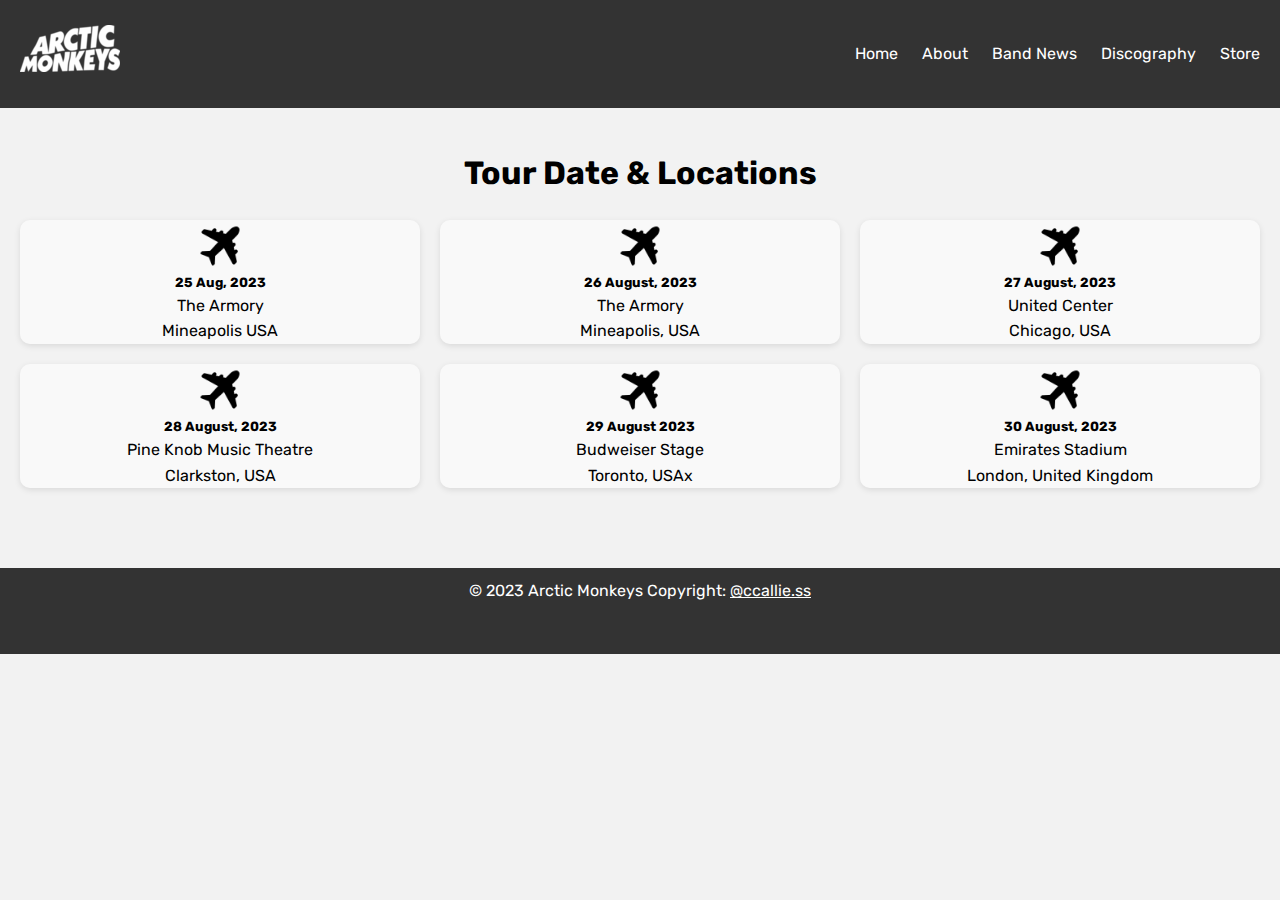
==== tourdate.html @ 8ac16636 "mengisi repository dengan file" ====
<!DOCTYPE html>
<html lang="en">
  <head>
    <meta charset="UTF-8" />
    <meta name="viewport" content="width=device-width, initial-scale=1.0" />
    <title>Tour Dates </title>
    <link rel="stylesheet" href="style.css" />
    <link
      rel="stylesheet"
      href="https://unpkg.com/boxicons@latest/css/boxicons.min.css"
    />
    <link
      href="https://fonts.googleapis.com/css2?family=Rubik&display=swap"
      rel="stylesheet"
    />
  </head>
  <body>
    <header>
      <nav>
        <h1><img src="img/logo.png" alt=""></h1>
        <ul>
          <li><a href="index.html">Home</a></li>
          <li><a href="about.html">About</a></li>
          <li class="dropdown">
            Band News
            <ul class="dropdown-menu">
              <li><a href="tourdate.html">Tour Date & Locations</a></li>
            </ul>
          </li>
          <li class="dropdown">
            Discography
            <ul class="dropdown-menu">
              <li><a href="lyrics.html">Lyrics</a></li>
              <li><a href="track.html">Track Sample</a></li>
            </ul>
          </li>
          <li><a href="store.html">Store</a></li>
        </ul>
      </nav>
    </header>
    <main>
      <section class="tour">
        <h2>Tour Date & Locations</h2>
        <div class="tour-grid">
          <div class="tour-item">
            <img src="plane.png" alt="Image 1" />
            <h5>25 Aug, 2023</h5>
            <span>The Armory<br />Mineapolis USA</span>
          </div>
          <div class="tour-item">
            <img src="plane.png" alt="Image 2" />
            <h5>26 August, 2023</h5>
            <span>The Armory<br />Mineapolis, USA</span>
          </div>
          <div class="tour-item">
            <img src="plane.png" alt="Image 3" />
            <h5>27 August, 2023</h5>
            <span>United Center<br /> Chicago, USA</span>
          </div>
          <div class="tour-item">
            <img src="plane.png" alt="Image 4" />
            <h5>28 August, 2023</h5>
            <span>Pine Knob Music Theatre<br />Clarkston, USA</span>
          </div>
          <div class="tour-item">
            <img src="plane.png" alt="Image 5" />
            <h5>29 August 2023</h5>
            <span>Budweiser Stage<br />Toronto, USAx</span>
          </div>
          <div class="tour-item">
            <img src="plane.png" alt="Image 6" />
            <h5>30 August, 2023</h5>
            <span>Emirates Stadium<br />London, United Kingdom</span>
          </div>
        </div>
      </section>
    </main>
  </body>
  <footer
  class="text-center text-lg-start text-white"
  <!-- Section: Copyright -->
  <section class="p-3 pt-3">
    <div class="row d-flex align-items-center">
      <!-- Grid column -->
      <div class="col-md-7 col-lg-8 text-center text-md-start">
        <!-- Copyright -->
        <div class="p-3">
          © 2023 Arctic Monkeys Copyright:
          <a class="text-white" target="_blank" href="https://instagram.com/ccallie.ss?igshid=OGQ5ZDc2ODk2ZA=="
            >@ccallie.ss</a
          ></footer>
</html>
---- style.css ----
/* style.css */

/* Reset CSS */
* {
  margin: 0;
  padding: 0;
  box-sizing: border-box;
}

body {
  font-family: "Rubik", sans-serif;
  line-height: 1.6;
  background-color: #f2f2f2;
}

.container {
  max-width: 1200px;
  margin: 0 auto;
  padding: 0 20px;
}

header {
  background-color: #333;
  color: #fff;
  padding: 20px;
}

footer {
  display: flex;
  padding: 0.8rem 0;
  justify-content: center;
  background-color: #333;
  color: #fff;
  padding: 10px;
}

a {
  color: #fff;
}

nav {
  display: flex;
  align-items: center;
  justify-content: space-between;
  padding: 5px 0;
}

nav h1 {
  font-size: 24px;
  color: #fff;
  text-transform: uppercase;
  letter-spacing: 2px;
}

nav ul {
  list-style: none;
}

nav ul li {
  display: inline-block;
  margin-left: 20px;
}

nav ul li a {
  color: #fff;
  text-decoration: none;
  transition: color 0.3s ease;
}

nav ul li a:hover {
  color: red;
}

main {
  padding: 40px 0;
}

.hero {
  text-align: center;
  margin-bottom: 40px;
}

.hero h2 {
  font-size: 36px;
  margin-bottom: 20px;
  color: #333;
}

.hero p {
  font-size: 18px;
  margin-bottom: 20px;
  color: #555;
}

.cta-button {
  display: inline-block;
  padding: 10px 20px;
  background-color: #333;
  color: #fff;
  text-decoration: none;
  border-radius: 4px;
  transition: background-color 0.3s ease;
}

.cta-button:hover {
  background-color: #ffcc00;
}

.features {
  margin: 20px;
  display: grid;
  grid-template-columns: repeat(auto-fit, minmax(250px, 1fr));
  gap: 20px;
}

.feature {
  background-color: #fff;
  padding: 20px;
  text-align: center;
  box-shadow: 0 2px 6px rgba(0, 0, 0, 0.1);
  transition: transform 0.3s ease;
}

.feature:hover {
  transform: translateY(-5px);
}

.feature img {
  width: 100%;
  height: 75%;
  margin-bottom: 3px;
}

.feature h3 {
  font-size: 24px;
  color: #333;
}

.feature p {
  font-size: 16px;
  color: #777;
  margin-bottom: 0;
}

.dropdown {
  position: relative;
}

.dropdown .dropdown-menu {
  display: none;
  position: absolute;
  top: 100%;
  left: 0;
  z-index: 1;
  background-color: #fff;
  box-shadow: 0 2px 6px rgba(0, 0, 0, 0.1);
  padding: 10px 0;
}

.dropdown:hover .dropdown-menu {
  display: block;
}

.dropdown-menu li {
  margin: 20px;
  list-style: none;
}

.dropdown-menu li a {
  display: block;
  color: #333;
  text-decoration: none;
  transition: background-color 0.3s ease;
}

.dropdown-submenu:hover .sub-menu {
  display: block;
}

.sub-menu {
  display: none;
  position: absolute;
  top: 0;
  left: 100%;
  min-width: 150px;
  background-color: #fff;
  box-shadow: 0 2px 6px rgba(0, 0, 0, 0.1);
}

.sub-menu li {
  padding: 10px;
}

.sub-menu li a {
  color: #333;
  text-decoration: none;
}

.sub-menu li a:hover {
  background-color: #f2f2f2;
}

.tour {
  text-align: center;
  margin-bottom: 40px;
}

.tour h2 {
  font-size: 32px;
  margin-bottom: 20px;
}

.tour-grid {
  margin: 20px;
  display: grid;
  grid-template-columns: repeat(3, 1fr);
  gap: 20px;
}

.tour-item {
  border-radius: 10px;
  background: rgba(255, 255, 255, 0.5);
  display: flex;
  justify-content: center;
  align-items: center;
  flex-direction: column;
  position: relative;
  overflow: hidden;
  box-shadow: 0 2px 6px rgba(0, 0, 0, 0.1);
  transition: transform 0.3s ease;
}

.tour-item:hover {
  transform: translateY(-10px);
  box-shadow: 0 6px 12px rgba(0, 0, 0, 0.2);
}

.tour-item img {
  display: block;
  width: 13%;
  height: auto;
}

.tour-item-content {
  position: absolute;
  bottom: 0;
  left: 0;
  width: 100%;
  padding: 10px;
  background-color: rgba(0, 0, 0, 0.8);
  color: #fff;
  opacity: 0;
  transition: opacity 0.3s ease;
}

.tour-item:hover .tour-item-content {
  opacity: 1;
}

.tour-item-content h3 {
  font-size: 18px;
  margin-bottom: 5px;
}

.tour-item-content p {
  font-size: 14px;
  margin-bottom: 0;
}

@media (max-width: 768px) {
  .tour-grid {
    grid-template-columns: 1fr;
  }
}

/* ABOUT */

.about {
  padding: 40px 0;
}

.container {
  max-width: 1200px;
  margin: 0 auto;
  padding: 0 20px;
}

.about h2 {
  font-size: 32px;
  margin-bottom: 20px;
  color: #333;
}

.about-content {
  display: flex;
  flex-wrap: wrap;
  justify-content: space-between;
  align-items: center;
}

.about-image {
  flex-basis: 50%;
  margin-bottom: 20px;
}

.about-image img {
  padding-right: 10px;
  display: block;
  width: 100%;
  height: auto;
  transition: opacity 0.3s ease;
}

.about-text {
  flex-basis: 50%;
}

.about-text h3 {
  font-size: 24px;
  margin-bottom: 10px;
  color: #333;
}

.about-text p {
  text-align: justify;
  font-size: 16px;
  color: #777;
  line-height: 1.6;
  margin-bottom: 0;
}

.about-content:hover .about-image img {
  opacity: 0.8;
}

@media (max-width: 768px) {
  .about-content {
    flex-wrap: wrap;
  }

  .about-image,
  .about-text {
    flex-basis: 100%;
  }

  .about-image {
    order: 2;
    margin-bottom: 20px;
  }
}

/* STORE */

.store {
  text-align: center;
  margin-bottom: 40px;
}

.store h2 {
  font-size: 32px;
  margin-bottom: 20px;
  color: #333;
}

.store-grid {
  margin: 20px;
  display: grid;
  grid-template-columns: repeat(auto-fit, minmax(250px, 1fr));
  gap: 20px;
}

.store-item {
  position: relative;
  background-color: #fff;
  padding: 20px;
  text-align: center;
  box-shadow: 0 2px 6px rgba(0, 0, 0, 0.1);
  transition: transform 0.3s ease;
}

.store-item:hover {
  transform: translateY(-5px);
}

.store-item img {
  width: 100%;
  height: auto;
  margin-bottom: 10px;
}

.store-item h3 {
  font-size: 24px;
  margin-bottom: 10px;
  color: #333;
}

.store-item p {
  font-size: 16px;
  color: #777;
  margin-bottom: 0;
  overflow: hidden;
}

@media (max-width: 768px) {
  .store-grid {
    grid-template-columns: repeat(auto-fit, minmax(150px, 1fr));
  }

  .store-item {
    padding: 10px;
  }

  .store-item img {
    margin-bottom: 5px;
  }

  .store-item h3 {
    font-size: 18px;
  }

  .store-item p {
    font-size: 14px;
  }
}

/* LYRICS */

.lyrics {
  text-align: center;
  margin-bottom: 40px;
}

.lyrics h2 {
  font-size: 32px;
  margin-bottom: 20px;
  color: #333;
}

.lyrics-content {
  border-radius: 10px;
  max-width: 800px;
  margin: 0 auto;
  padding: 20px;
  text-align: left;
  background-color: #fff;
  box-shadow: 0 2px 6px rgba(0, 0, 0, 0.1);
}

.row {
  display: flex;
  flex-wrap: wrap;
  justify-content: space-between;
  margin-bottom: 40px;
}

.song {
  border-radius: 10px;
  position: relative;
  width: calc(50% - 20px);
  margin-bottom: 20px;
  padding: 20px;
  background-color: #f2f2f2;
  box-shadow: 0 2px 6px rgba(0, 0, 0, 0.1);
  overflow: hidden;
}

.song img {
  border-radius: 10px;
  display: block;
  width: 100%;
  height: auto;
  margin-bottom: 10px;
}

.song h3 {
  font-size: 24px;
  margin-bottom: 10px;
  color: #333;
}

.song p {
  font-size: 16px;
  color: #777;
  line-height: 1.6;
  margin-bottom: 0;
}

@media (max-width: 768px) {
  .row {
    flex-direction: column;
  }

  .song {
    width: 100%;
  }
}

.song:hover {
  background-color: #ebebeb;
  transform: translateY(-5px);
  box-shadow: 0 4px 8px rgba(0, 0, 0, 0.1);
}

.song:hover h3 {
  color: red;
}

html,
body,
.view {
  height: 100%;
}

#mobile-box {
  width: 360px;
}

.card {
  -webkit-border-radius: 10px;
  border-radius: 10px;
}

.card .view {
  -webkit-border-top-left-radius: 10px;
  border-top-left-radius: 10px;
  -webkit-border-top-right-radius: 10px;
  border-top-right-radius: 10px;
}

.card h5 a {
  color: #0d47a1;
}

.card h5 a:hover {
  color: #072f6b;
}

#pButton {
  float: left;
}

#timeline {
  width: 90%;
  height: 2px;
  margin-top: 20px;
  margin-left: 10px;
  float: left;
  -webkit-border-radius: 15px;
  border-radius: 15px;
  background: rgba(0, 0, 0, 0.3);
}

#pButton {
  margin-top: 12px;
  cursor: pointer;
}

#playhead {
  width: 8px;
  height: 8px;
  -webkit-border-radius: 50%;
  border-radius: 50%;
  margin-top: -3px;
  background: black;
  cursor: pointer;
}
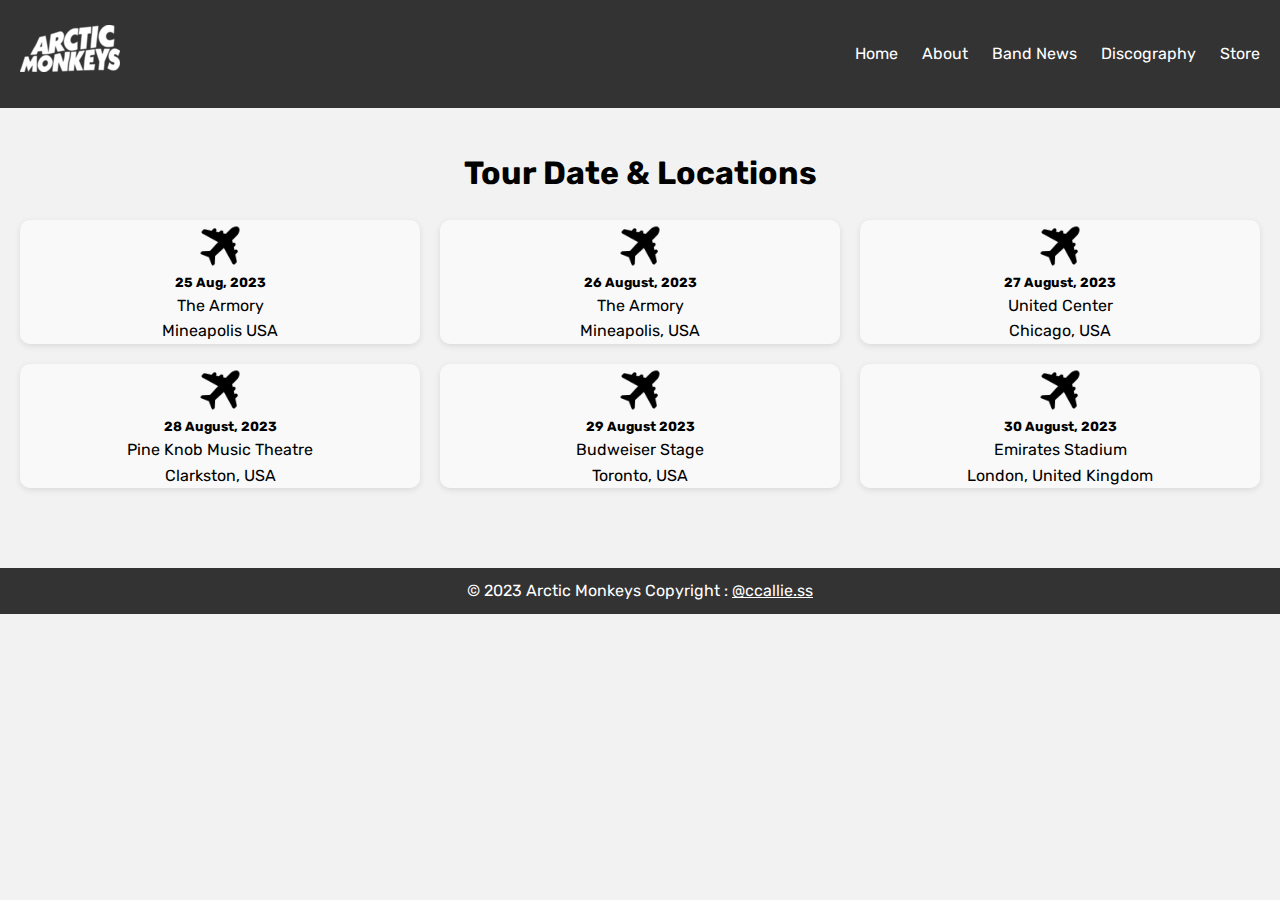
==== commit d65a2ca5: "terbaru part 3" ====
--- a/tourdate.html
+++ b/tourdate.html
@@ -65,7 +65,7 @@
           <div class="tour-item">
             <img src="plane.png" alt="Image 5" />
             <h5>29 August 2023</h5>
-            <span>Budweiser Stage<br />Toronto, USAx</span>
+            <span>Budweiser Stage<br />Toronto, USA</span>
           </div>
           <div class="tour-item">
             <img src="plane.png" alt="Image 6" />
@@ -76,17 +76,10 @@
       </section>
     </main>
   </body>
-  <footer
-  class="text-center text-lg-start text-white"
-  <!-- Section: Copyright -->
-  <section class="p-3 pt-3">
-    <div class="row d-flex align-items-center">
-      <!-- Grid column -->
-      <div class="col-md-7 col-lg-8 text-center text-md-start">
-        <!-- Copyright -->
-        <div class="p-3">
-          © 2023 Arctic Monkeys Copyright:
-          <a class="text-white" target="_blank" href="https://instagram.com/ccallie.ss?igshid=OGQ5ZDc2ODk2ZA=="
-            >@ccallie.ss</a
-          ></footer>
+  <footer>
+    <div class="footer-content">
+      <p>&copy; 2023 Arctic Monkeys Copyright : <a class="text-white" target="_blank" href="https://instagram.com/ccallie.ss?igshid=OGQ5ZDc2ODk2ZA=="
+        >@ccallie.ss</a. All rights reserved.</p>
+    </div>
+  </footer>
 </html>
